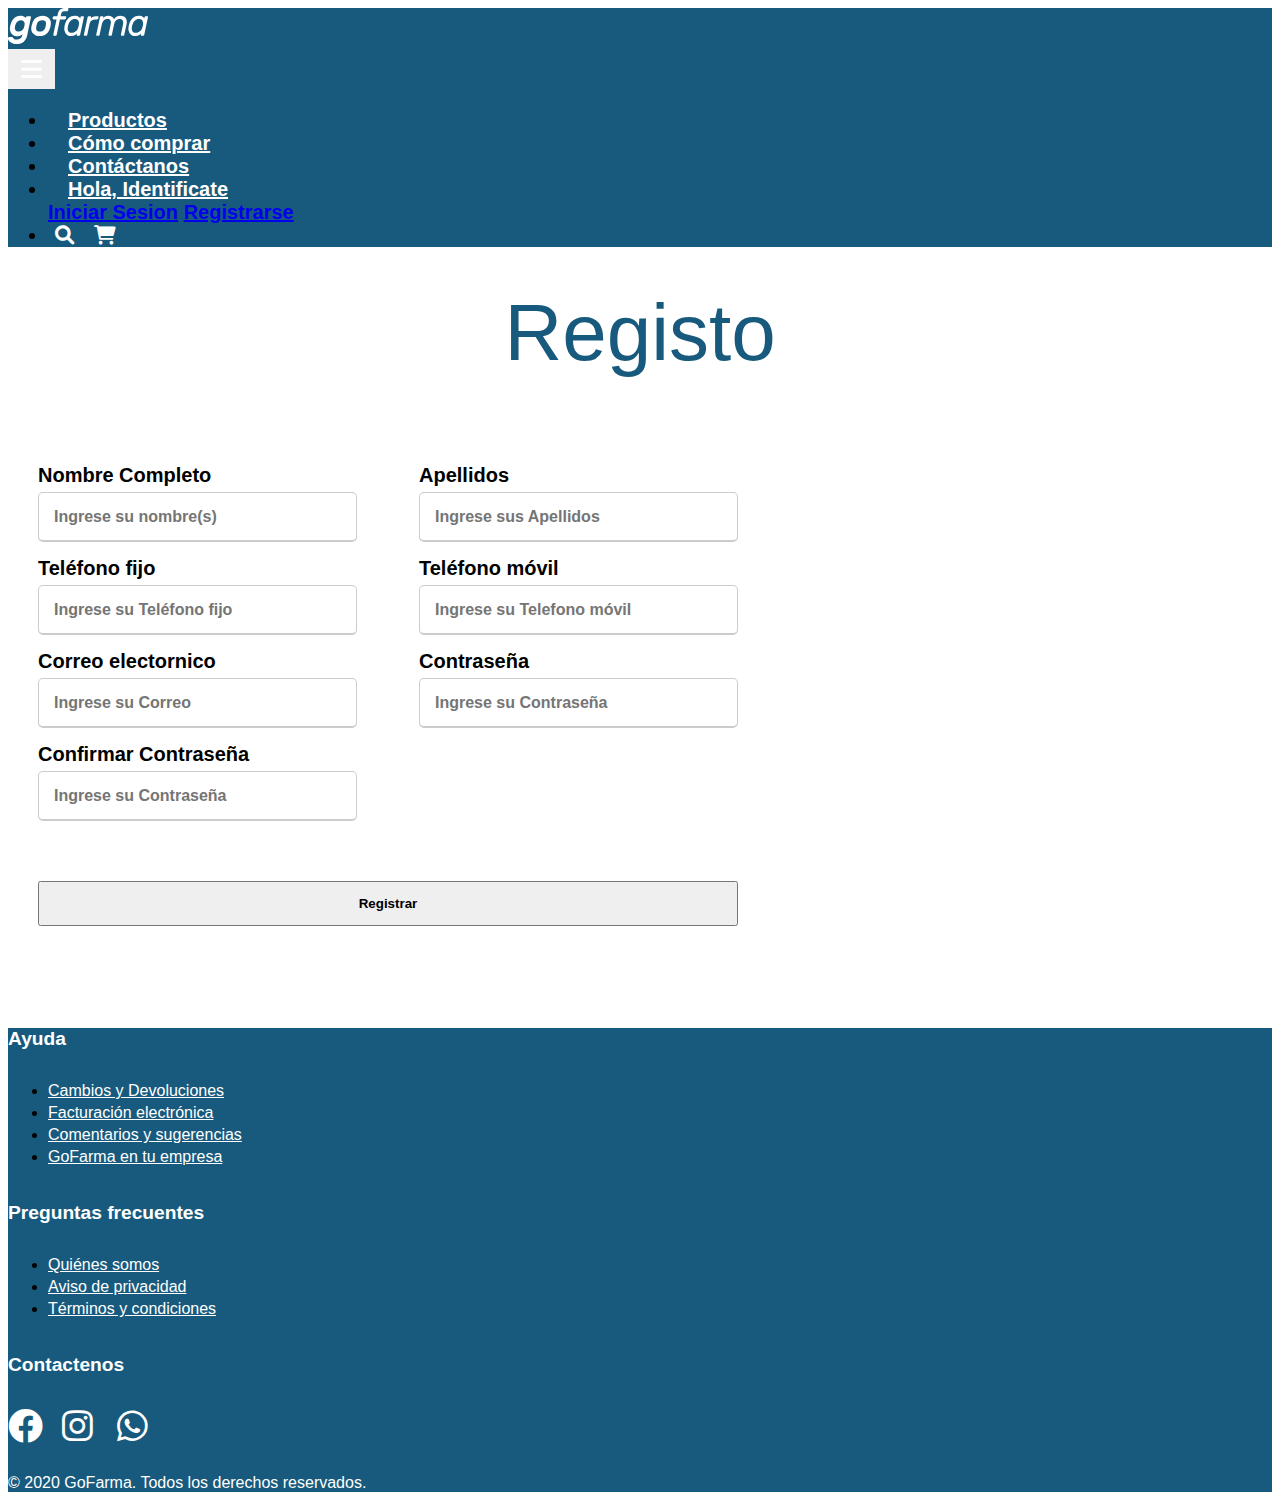
==== reg.html @ c759262f "TODO" ====
<!DOCTYPE html>
<html lang="en">
<head>
    <meta charset="UTF-8">
    <meta http-equiv="X-UA-Compatible" content="IE=edge">
    <meta name="viewport" content="width=device-width, initial-scale=1.0">
    <title>Registrarse</title>
     <!--Font awesome-->
     <link rel="stylesheet" href="https://cdnjs.cloudflare.com/ajax/libs/font-awesome/6.0.0/css/all.min.css">
     <!--font gilroy-->
     <link href="http://fonts.cdnfonts.com/css/gilroy-bold" rel="stylesheet">
     <!--Boostrap-->
     <link rel="stylesheet" href="https://cdn.jsdelivr.net/npm/bootstrap@5.1.3/dist/css/bootstrap.min.css"  integrity="sha384-1BmE4kWBq78iYhFldvKuhfTAU6auU8tT94WrHftjDbrCEXSU1oBoqyl2QvZ6jIW3" crossorigin="anonymous">
     <link rel="stylesheet" href="https://stackpath.bootstrapcdn.com/bootstrap/4.1.3/css/bootstrap.min.css" integrity="sha384-MCw98/SFnGE8fJT3GXwEOngsV7Zt27NXFoaoApmYm81iuXoPkFOJwJ8ERdknLPMO" crossorigin="anonymous">   
      <!--Custom css-->
     <link rel="stylesheet" href="index3.css">
     <!--algo a probar-->
     <link rel="stylesheet" href="owl.carousel.min.css">
     <link rel="stylesheet" href="owl.theme.default.min.css">
     <style>
       .title{
         text-align: center;
         margin: 100px;
         font-size: 80px;
         margin-top: 40px;
         margin-bottom: 40px;
         color: rgb(24, 90, 125);
       }
     </style>
</head>
<body>
    <nav class="navbar navbar-expand-lg navbar-light py-3" >
        <div class="container-fluid">
          <div class="logo"><a href="index.html"><img src="imga/gofarma_white.svg" alt="" ></a></div>
          <button class="navbar-toggler" type="button" data-bs-toggle="collapse"
          data-bs-target="#navbarSupportedContent" aria-controls="navbarSupportedContent"
          aria-expanded="false" aria-label="Toggle navigation">
            <span><i id="bar" class="fa-solid fa-bars"></i></span>
          </button>
          <div class="collapse navbar-collapse" id="navbarSupportedContent">
            <ul class="navbar-nav ml-auto">
             
              <li class="nav-item">
                <a class="nav-link" href="#">Productos</a>
              </li>
              <li class="nav-item">
                <a class="nav-link" href="#">Cómo comprar</a>
              </li>
              <li class="nav-item">
                <a class="nav-link" href="#">Contáctanos</a>
              </li>

              <li class="nav-item dropdown">
                <a class="nav-link dropdown-toggle" href="#" id="navbarDropdownMenuLink" data-toggle="dropdown" aria-haspopup="true" aria-expanded="false">
                  Hola, Identificate
                </a>
                <div class="dropdown-menu" aria-labelledby="navbarDropdownMenuLink">
                  <a class="dropdown-item" href="#">Iniciar Sesion</a>
                  <a class="dropdown-item" href="#">Registrarse</a>
                </div>
              </li>

              <li class="nav-item">
                <i class="fa-solid fa-magnifying-glass"></i>
                <i class="fa-solid fa-cart-shopping"></i>
              </li>              
          </div>         
        </div>
    </nav>

    <div class="register">
        <div class="title">Registo</div>
        <div class="container">
        <form action="#">
            <div class="user-details">
                <div class="input-box">
                    <span class="details">Nombre Completo</span>
                    <input type="text" placeholder="Ingrese su nombre(s)" required>
                </div>
                <div class="input-box">
                    <span class="details">Apellidos</span>
                    <input type="text" placeholder="Ingrese sus Apellidos" required>
                </div>
                <div class="input-box">
                    <span class="details">Teléfono fijo</span>
                    <input type="text" placeholder="Ingrese su Teléfono fijo" required>
                </div>
                <div class="input-box">
                    <span class="details">Teléfono móvil</span>
                    <input type="text" placeholder="Ingrese su Telefono móvil" required>
                </div>
                <div class="input-box">
                    <span class="details">Correo electornico</span>
                    <input type="text" placeholder="Ingrese su Correo" required>
                </div>
                <div class="input-box">
                    <span class="details">Contraseña</span>
                    <input type="text" placeholder="Ingrese su Contraseña" required>
                </div>
                <div class="input-box">
                    <span class="details">Confirmar Contraseña</span>
                    <input type="text" placeholder="Ingrese su Contraseña" required>
                </div>
            </div>
            <div class="button">
                <input type="submit" value="Registrar">
            </div>
        </div>
        </form>
    </div>



     <!--Footer-->
     <footer class="mt-5 py-3">
        <div class="row container mx-auto py-5">
          <div class="footer-one col-lg-3 col-md-6 col-12">
            <h5 class="pb-2">Ayuda</h5>
            <ul class="list-unstyled">
              <li><a href="#">Cambios y Devoluciones</a></li>
              <li><a href="#">Facturación electrónica</a></li>
              <li><a href="#">Comentarios y sugerencias</a></li>
              <li><a href="#">GoFarma en tu empresa</a></li>
            </ul>
          </div>
          <div class="footer-one col-lg-3 col-md-6 col-12">
            <h5 class="pb-2">Preguntas frecuentes</h5>
            <ul class="list-unstyled">
              <li><a href="#">Quiénes somos</a></li>
              <li><a href="#">Aviso de privacidad</a></li>
              <li><a href="#">Términos y condiciones</a></li>
            </ul>
          </div>
          <div class="footer-one col-lg-3 col-md-6 col-12">
            <h5 class="pb-2">Contactenos</h5>
            <div class="">
              <a href="https://www.facebook.com/GoFarmaOficial"><i class="fa-brands fa-facebook"></i></a>
              <a href="https://www.instagram.com/gofarma/"><i class="fa-brands fa-instagram"></i></a>
              <a href="https://web.whatsapp.com/"><i class="fa-brands fa-whatsapp"></i></a>
            </div>
          </div>
          <div class="copyright mt-3">
            <div class="row container mx-autp"
              <div class="col-lg-4 col-md-6 col-12 text-nowrap">
                <p>© 2020 GoFarma. Todos los derechos reservados.
                </p>
              </div>
            </div>
          </div>
        </div> 
      </footer>
  
    <script src="jquery.min.js"></script>
    <script src="owl.carousel.min.js"></script>
    <script src="main.js"></script>
  
  
  <script src="https://code.jquery.com/jquery-3.2.1.slim.min.js" integrity="sha384-KJ3o2DKtIkvYIK3UENzmM7KCkRr/rE9/Qpg6aAZGJwFDMVNA/GpGFF93hXpG5KkN" crossorigin="anonymous"></script>
  <script src="https://cdn.jsdelivr.net/npm/popper.js@1.12.9/dist/umd/popper.min.js" integrity="sha384-ApNbgh9B+Y1QKtv3Rn7W3mgPxhU9K/ScQsAP7hUibX39j7fakFPskvXusvfa0b4Q" crossorigin="anonymous"></script>
  <script src="https://cdn.jsdelivr.net/npm/bootstrap@4.0.0/dist/js/bootstrap.min.js" integrity="sha384-JZR6Spejh4U02d8jOt6vLEHfe/JQGiRRSQQxSfFWpi1MquVdAyjUar5+76PVCmYl" crossorigin="anonymous"></script>
  
</body>
</html>
---- index3.css ----
body{
    font-family: 'Gilroy-Light', sans-serif;
}
h1{
    font-size: 2.5rem;
    font-weight: 700;
}
h2{
    font-size: 1.8rem;
    font-weight: 600;
}
h3{
    font-size: 1.4rem;
    font-weight: 800;
}
h4{   
    font-weight: bolder; 
    color: rgba(24, 90, 125);
}
h5{    
    color: rgba(24, 90, 125);
}

  

.navbar{
    background-color: #185a7d;
    font-size: 20px;
    font-weight: bolder;
}
.navbar-light .navbar-nav .nav-link{
    padding: 0 20px;
    color: white;
    transition: 0.01 ease;
}
.navbar-light .navbar-nav .nav-link:hover, .navbar i:hover,
.navbar-light .navbar-nav .nav-link.active{
    color:aliceblue;
}
.navbar i{
    font-size: 1.2rem;
    padding: 0 7px;
    cursor: pointer;
    transition: 0.3s ease;
    color: white;
}
.navbar img{
    width: 140px;
}   

/*registro*/
.register .container{
    max-width: 700px;
    width: 100%;
    background: white;
    padding: 25px 30px;
    border-radius: 5px;
}
.container .title{
    font-size: 25px;
    font-weight: 500;
    position: relative;
}
.container .title::before{
    content: '';
    position: absolute;
    left: 0;
    bottom: 0;
    height: 3px;
    width: 30px;
    background-color: white;
}
.container form .user-details{
    display: flex;
    flex-wrap: wrap;
    justify-content: space-between;
    margin: 20px 0 12px 0;
}
form .user-details .input-box{
    margin-bottom: 15px;
    width: calc(100% / 2 -20px);
}
.user-details .input-box .details{
    display: block;
    font-weight: bolder;
    margin-bottom: 5px;
    font-size: 20px;
    color: black;
}
.user-details .input-box input{
    height: 45px;
    width: 300px;
    outline: none;
    border-radius: 5px;
    border: 1px solid #ccc;
    padding-left: 15px;
    font-size: 16px;
    font-weight: bolder;
    border-bottom-width: 2px;
}
.user-details .input-box input:focus,
.user-details .input-box input:valid{
    border-color: black;
}
form .button{
    height: 45px;
    margin: 45px 0;
}
form .button input{
    height: 100%;
    width: 100%;
    outline: none;
    color: black;
    font-weight: bolder;
}

/* */

/*Celular*/
.navbar-light .navbar-toggler{
    border: none;
    outline: none;
}
#bar{
    font-size: 1.5rem;
    padding: 7px;
    cursor:pointer;
    color:white;
}
#bar:hover, #bar.active{
    color:white;
}

h3{    
    font-weight: bolder;
    color: rgba(24, 90, 125);
}

p{
color: rgba(24, 90, 125);
}

h5{    
    color: rgba(24, 90, 125);
}

h4{   
    font-weight: bolder; 
    color: rgba(24, 90, 125);
}



/* FOOTER CSS*/
footer{
    background-color: #185a7d;
}

footer h5{
    font-weight: bolder; 
    color: #fff;
    font-size: 1.2rem;
}
footer li{
    padding-bottom: 4px;
}
footer a{
    color: #fff; 
}
footer a:hover{
    color: #fff; 
}
footer li a{
    font-size: 1rem;
    color: #fff;
}
footer li a:hover{
    color: #fff;
}
footer p{
    font-size: 1rem;
    color: #fff;
}
footer a i{
    color: #fff; 
    font-size: 35px;
    width: 50px;
    height: 50px;
}


/* section productos*/
section h3{
    font-weight: bold;
    font-size: 2.1rem;
    color:rgba(24, 90, 125);
}
section h2{
    font-family: 'Gilroy-Bold', sans-serif;
    font-size: 42.0px;
    color:#185a7d;
}
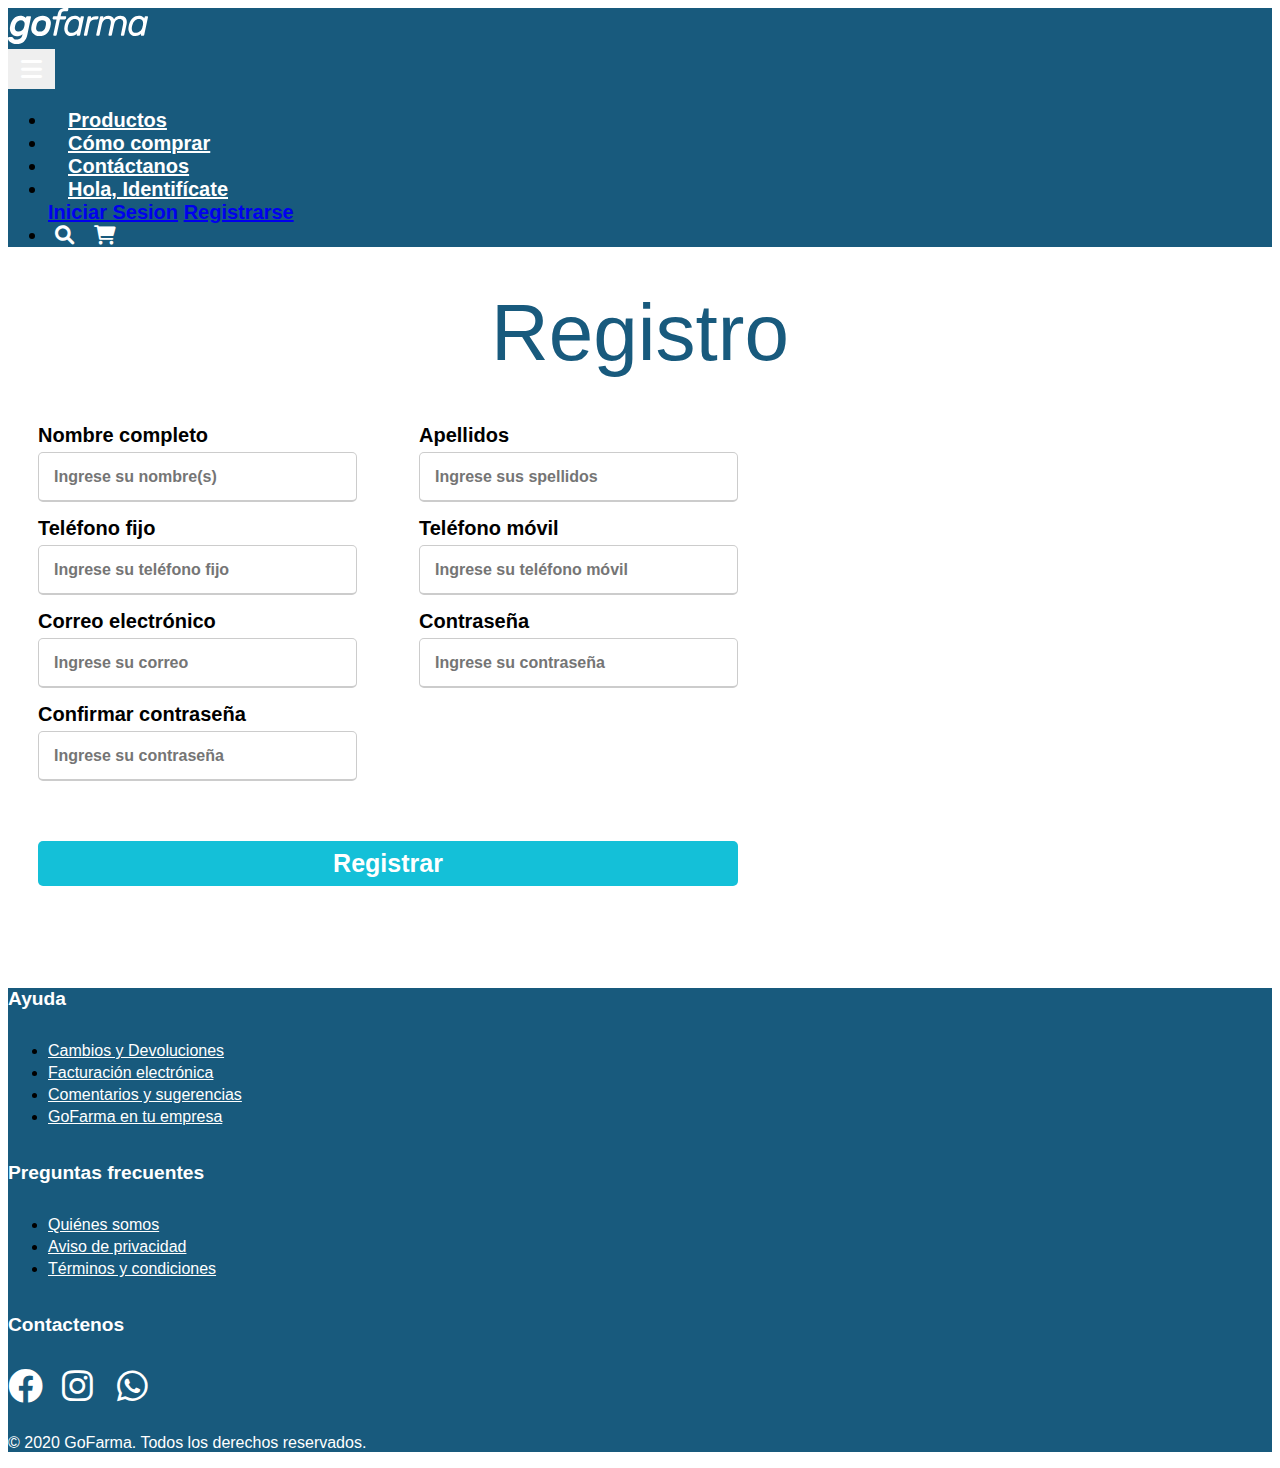
==== commit 46cd3d1f: "correcciones" ====
--- a/reg.html
+++ b/reg.html
@@ -23,7 +23,7 @@
          margin: 100px;
          font-size: 80px;
          margin-top: 40px;
-         margin-bottom: 40px;
+         margin-bottom: 0px;
          color: rgb(24, 90, 125);
        }
      </style>
@@ -52,7 +52,7 @@
 
               <li class="nav-item dropdown">
                 <a class="nav-link dropdown-toggle" href="#" id="navbarDropdownMenuLink" data-toggle="dropdown" aria-haspopup="true" aria-expanded="false">
-                  Hola, Identificate
+                  Hola, Identifícate 
                 </a>
                 <div class="dropdown-menu" aria-labelledby="navbarDropdownMenuLink">
                   <a class="dropdown-item" href="#">Iniciar Sesion</a>
@@ -69,40 +69,40 @@
     </nav>
 
     <div class="register">
-        <div class="title">Registo</div>
+        <div class="title">Registro</div>
         <div class="container">
         <form action="#">
             <div class="user-details">
                 <div class="input-box">
-                    <span class="details">Nombre Completo</span>
+                    <span class="details">Nombre completo</span>
                     <input type="text" placeholder="Ingrese su nombre(s)" required>
                 </div>
                 <div class="input-box">
                     <span class="details">Apellidos</span>
-                    <input type="text" placeholder="Ingrese sus Apellidos" required>
+                    <input type="text" placeholder="Ingrese sus spellidos" required>
                 </div>
                 <div class="input-box">
                     <span class="details">Teléfono fijo</span>
-                    <input type="text" placeholder="Ingrese su Teléfono fijo" required>
+                    <input type="text" placeholder="Ingrese su teléfono fijo" required>
                 </div>
                 <div class="input-box">
                     <span class="details">Teléfono móvil</span>
-                    <input type="text" placeholder="Ingrese su Telefono móvil" required>
+                    <input type="text" placeholder="Ingrese su teléfono móvil" required>
                 </div>
                 <div class="input-box">
-                    <span class="details">Correo electornico</span>
-                    <input type="text" placeholder="Ingrese su Correo" required>
+                    <span class="details">Correo electrónico</span>
+                    <input type="text" placeholder="Ingrese su correo" required>
                 </div>
                 <div class="input-box">
                     <span class="details">Contraseña</span>
-                    <input type="text" placeholder="Ingrese su Contraseña" required>
+                    <input type="text" placeholder="Ingrese su contraseña" required>
                 </div>
                 <div class="input-box">
-                    <span class="details">Confirmar Contraseña</span>
-                    <input type="text" placeholder="Ingrese su Contraseña" required>
+                    <span class="details">Confirmar contraseña</span>
+                    <input type="text" placeholder="Ingrese su contraseña" required>
                 </div>
             </div>
-            <div class="button">
+            <div class="button" align="center">
                 <input type="submit" value="Registrar">
             </div>
         </div>
--- a/index3.css
+++ b/index3.css
@@ -107,11 +107,15 @@
     margin: 45px 0;
 }
 form .button input{
+    background-color: rgb(20, 192, 216);
     height: 100%;
     width: 100%;
+    font-size: 25px;
     outline: none;
-    color: black;
-    font-weight: bolder;
+    color: white;
+    font-weight: bolder;
+    border: none;
+    border-radius: 5px;
 }
 
 /* */
